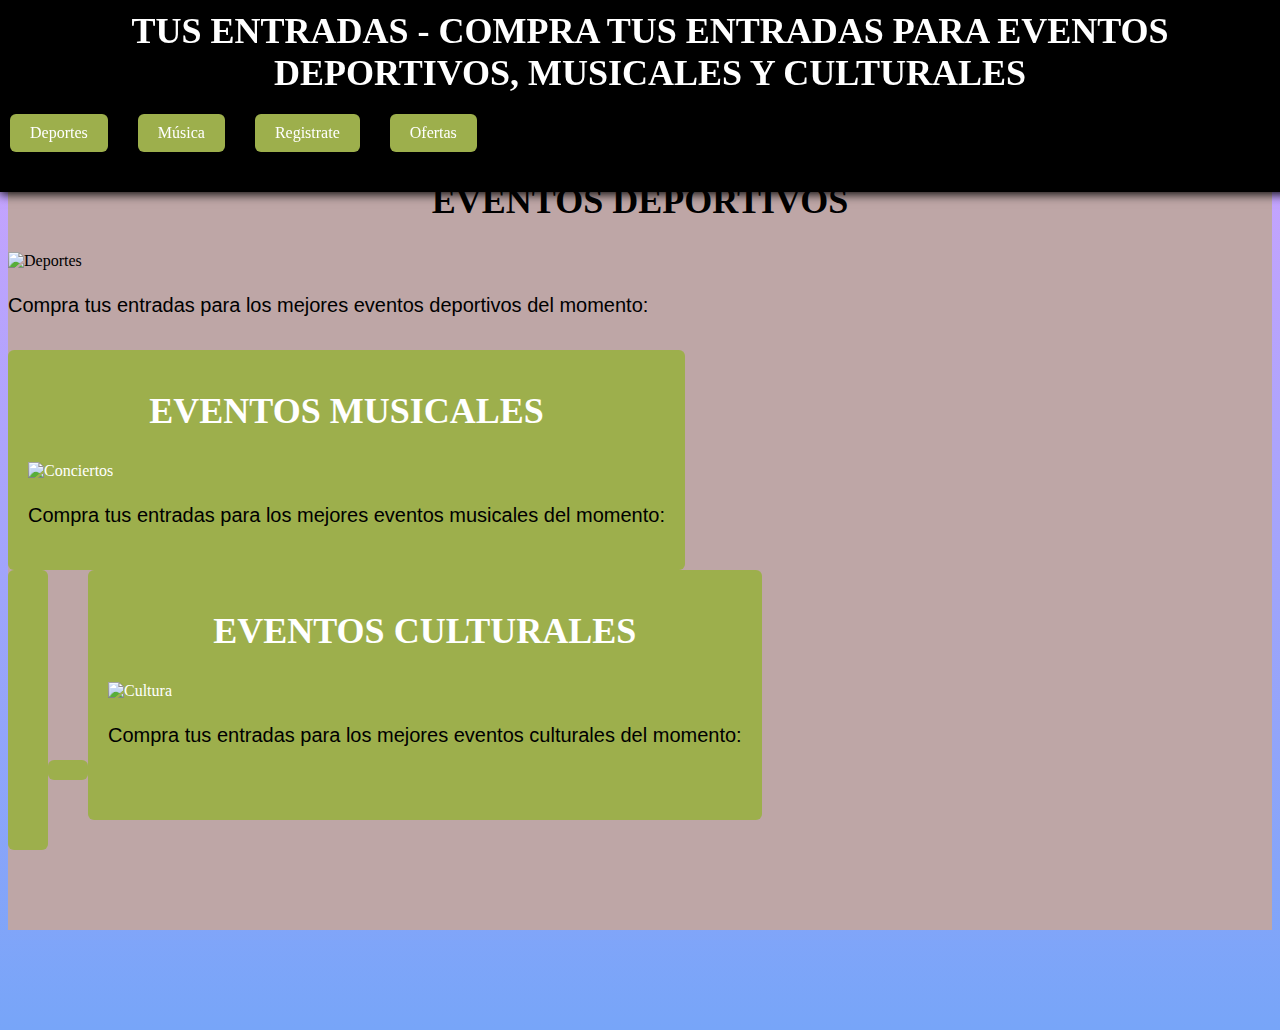
==== ticketeck2/inicio/inicio.html @ d6f5ab7c "Add files via upload" ====
<!DOCTYPE html>
<html lang="es">
<head>
    <meta charset="UTF-8">
    <meta name="viewport" content="width=device-width, initial-scale=1.0">
    <link rel="stylesheet" type="text/css" href="./inicio.css">
    <title>Tus Entradas - Compra tus entradas para eventos deportivos, musicales y culturales</title>
</head>
<body>
    <header>
        <h1>Tus Entradas - Compra tus entradas para eventos deportivos, musicales y culturales</h1>
        <nav>
            <ul>
                <li><a href="#deportes">Deportes</a></li>
                <li><a href="#musica">Música</a></li>
                <li><a href="../index.html">Registrate</a></li>
                <li><a href="../ofertas/oferta.html">Ofertas</a></li>
            </ul>
        </nav>
    </header>
    <main>
        <section id="deportes">
            <h2>Eventos deportivos</h2>
            <img src="img/deporte1.jpg" alt="Deportes">
            <p>Compra tus entradas para los mejores eventos deportivos del momento:</p>
            <ul>
                <li><a href="https://www.boleteriavip.com.ar/category/description/1/Futbol%22%3EBoleteria vip</a></li>
            </ul>
        </section>
        <section id="musica">
            <h2>Eventos musicales</h2>
            <img src="img/musica.png" alt="Conciertos">
            <p>Compra tus entradas para los mejores eventos musicales del momento:</p>
            <ul>
                <li><a href="https://www.ticketek.com.ar/%22%3ETicketek</a></li>
            </ul>
        </section>
        <section id="cultura">
            <h2>Eventos culturales</h2>
            <img src="img/teatro.jpeg" alt="Cultura">
            <p>Compra tus entradas para los mejores eventos culturales del momento:</p>
            <ul>
                <li><a href="https://www.edenentradas.com.ar/sitio/contenido/teatros%22%3EEden entradas</a></li>
            </ul>
        </section>
    </main>
    <footer>
        <p>© 2023 Tus Entradas - Todos los derechos reservados</p>
    </footer>
</body>
</html>
---- ticketeck2/inicio/inicio.css ----
header {
    background-color: #000000;
    color: #000000;
    padding: 10px;
    position: fixed;
    top: 0;
    left: 0;
    width: 100%;
    z-index: 1;
    box-shadow: 0px 2px 10px rgb(0, 0, 0);
}

body {
    color: rgb(0, 0, 0);
    background: linear-gradient(#D5A3FF 0%, #77A5F8 100%);
}

h1 {
    font-size: 36px;
    font-weight: 700;
    margin: 0;
    text-align: center;
    text-transform: uppercase;
    color: #ffffff;
}

nav {
    display: flex;
    align-items: center;
    margin-top: 20px;

}

nav, nav li a {
    color: rgb(255, 255, 255);
}

ul {
    display: flex;
    list-style: none;
    margin: 0;
    padding: 0;
}

li {
    margin: 0 20px;
}

section {
    margin: 100px 0;
    padding: 50px 0;
    background-color: #bea6a6;
    position: relative;
}

p {
    font-size: 18px;
    font-family: Arial, sans-serif;
    color: #000000;
} 

h2 {
    font-size: 36px;
    font-weight: 700;
    margin-bottom: 30px;
    text-transform: uppercase;
    text-align: center;
}

p {
    font-size: 20px;
    line-height: 1.5;
    margin-bottom: 30px;
}

ul {
    display: flex;
    flex-wrap: wrap;
    list-style: none;
    margin: 0;
    padding: 0;
}

li {
    margin: 0 30px 30px 0;
}

button {
    background-color: #e74c3c;
    color: #000000;
    border: none;
    padding: 10px 20px;
    border-radius: 5px;
    font-size: 18px;
    cursor: pointer;
}

button:hover {
    background-color: #c0392b;
}

a {
    display: inline-block;
    padding: 10px 20px;
    background-color: #9daf4c;
    color: rgb(255, 255, 255);
    text-decoration: none;
    border-radius: 6px;

}

img {
    width: 50%;
    height: 600px;

}


footer {
    background-color: #000000;
    padding: 20px;
    text-align: center;
    }

footer p {
    color: #ffffff;
}
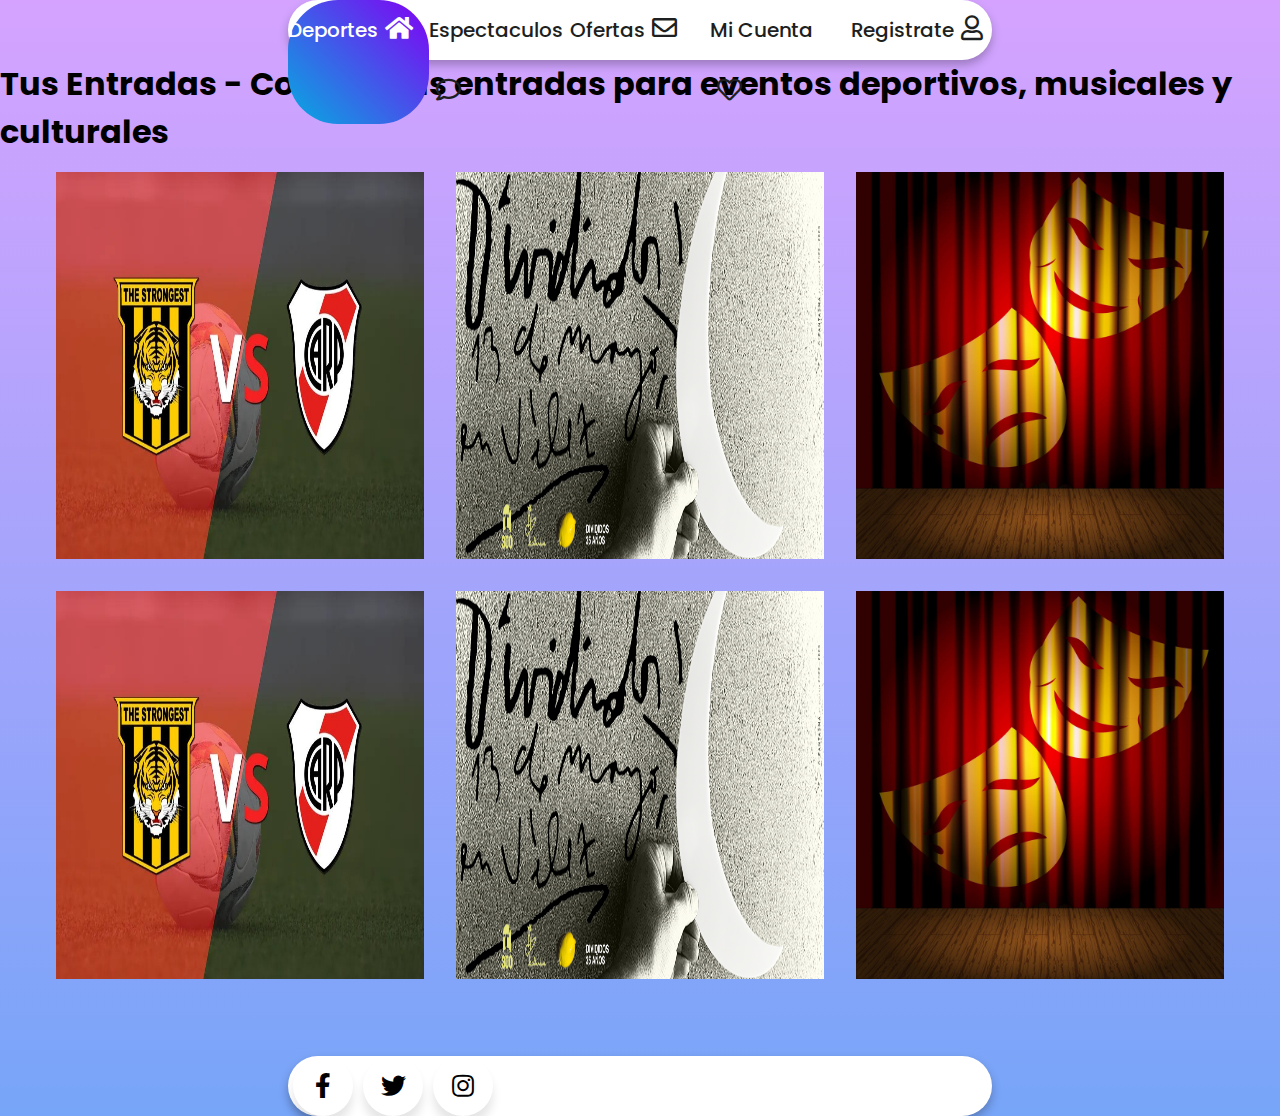
==== commit b5c07d1b: "Add files via upload" ====
--- a/ticketeck2/inicio/inicio.html
+++ b/ticketeck2/inicio/inicio.html
@@ -1,51 +1,66 @@
+
 <!DOCTYPE html>
-<html lang="es">
+<html lang="en">
 <head>
     <meta charset="UTF-8">
+    <meta http-equiv="X-UA-Compatible" content="IE=edge">
     <meta name="viewport" content="width=device-width, initial-scale=1.0">
-    <link rel="stylesheet" type="text/css" href="./inicio.css">
+    <link rel="stylesheet" href="./inicio.css">
+    <link rel="stylesheet" href="https://cdnjs.cloudflare.com/ajax/libs/font-awesome/5.15.3/css/all.min.css"/>
+    <script src="menu.js" defer></script>
     <title>Tus Entradas - Compra tus entradas para eventos deportivos, musicales y culturales</title>
 </head>
 <body>
     <header>
-        <h1>Tus Entradas - Compra tus entradas para eventos deportivos, musicales y culturales</h1>
-        <nav>
-            <ul>
-                <li><a href="#deportes">Deportes</a></li>
-                <li><a href="#musica">Música</a></li>
-                <li><a href="../index.html">Registrate</a></li>
-                <li><a href="../ofertas/oferta.html">Ofertas</a></li>
-            </ul>
-        </nav>
+        <div class="wrapper">
+            <nav>
+               <input type="radio" name="tab" id="home" checked>
+               <input type="radio" name="tab" id="inbox">
+               <input type="radio" name="tab" id="contact">
+               <input type="radio" name="tab" id="heart">
+               <input type="radio" name="tab" id="about">
+               <label for="home" class="home"><a href="#">Deportes<i class="fas fa-home"></i></a></label>
+               <label for="inbox" class="inbox"><a href="#">Espectaculos<i class="far fa-comment"></i></a></label>
+               <label for="contact" class="contact"><a href="#">Ofertas<i class="far fa-envelope"></i></a></label>
+               <label for="heart" class="heart"><a href="#">Mi Cuenta<i class="far fa-heart"></i></a></label>
+               <label for="about" class="about"><a href="#">Registrate<i class="far fa-user"></i></a></label>
+               <div class="tab"></div>
+            </nav>
     </header>
+    <h1>Tus Entradas - Compra tus entradas para eventos deportivos, musicales y culturales</h1>
     <main>
-        <section id="deportes">
-            <h2>Eventos deportivos</h2>
-            <img src="img/deporte1.jpg" alt="Deportes">
-            <p>Compra tus entradas para los mejores eventos deportivos del momento:</p>
-            <ul>
-                <li><a href="https://www.boleteriavip.com.ar/category/description/1/Futbol%22%3EBoleteria vip</a></li>
-            </ul>
-        </section>
-        <section id="musica">
-            <h2>Eventos musicales</h2>
-            <img src="img/musica.png" alt="Conciertos">
-            <p>Compra tus entradas para los mejores eventos musicales del momento:</p>
-            <ul>
-                <li><a href="https://www.ticketek.com.ar/%22%3ETicketek</a></li>
-            </ul>
-        </section>
-        <section id="cultura">
-            <h2>Eventos culturales</h2>
-            <img src="img/teatro.jpeg" alt="Cultura">
-            <p>Compra tus entradas para los mejores eventos culturales del momento:</p>
-            <ul>
-                <li><a href="https://www.edenentradas.com.ar/sitio/contenido/teatros%22%3EEden entradas</a></li>
-            </ul>
-        </section>
+        <div class="galeria">
+            <img src="./deporte.jpg" alt="">
+            <img src="./musica.jpg" alt="">
+            <img src="./teatro.jpg" alt="">
+            <img src="./deporte.jpg" alt="">
+            <img src="./musica.jpg" alt="">
+            <img src="./teatro.jpg" alt="">
+          </div>
+      
     </main>
     <footer>
-        <p>© 2023 Tus Entradas - Todos los derechos reservados</p>
+        <div class="wrapper">
+            <div class="button">
+               <div class="icon">
+                  <i class="fab fa-facebook-f"></i>
+               </div>
+               <span>Facebook</span>
+            </div>
+            <div class="button">
+               <div class="icon">
+                  <i class="fab fa-twitter"></i>
+               </div>
+               <span>Twitter</span>
+            </div>
+            <div class="button">
+               <div class="icon">
+                  <i class="fab fa-instagram"></i>
+               </div>
+               <span>Instagram</span>
+            </div>
+            </div>
+         </div>
     </footer>
 </body>
 </html>--- a/ticketeck2/inicio/inicio.css
+++ b/ticketeck2/inicio/inicio.css
@@ -1,127 +1,166 @@
-header {
-    background-color: #000000;
-    color: #000000;
-    padding: 10px;
-    position: fixed;
-    top: 0;
-    left: 0;
-    width: 100%;
-    z-index: 1;
-    box-shadow: 0px 2px 10px rgb(0, 0, 0);
+@import url('https://fonts.googleapis.com/css?family=Poppins:400,500,600,700&display=swap');
+*{
+  margin: 0;
+  padding: 0;
+  box-sizing: border-box;
+  font-family: 'Poppins', sans-serif;
 }
+body{
+  display: grid;
+  height: 100%;
+  width: 100%;
+  place-items: center;
+  background: linear-gradient(#D5A3FF 0%, #77A5F8 100%);
+}
+main{
+    height: 85vh;
+}
+.wrapper{
+  height: 60px;
+  width: 55vw;
+  background: white;
+  line-height: 60px;
+  border-radius: 50px;
+  box-shadow: 0 5px 10px rgba(0,0,0,0.25);
+}
+.wrapper nav{
+  position: relative;
+  display: flex;
+}
+.wrapper nav label{
+  flex: 1;
+  width: 100%;
+  z-index: 1;
+  cursor: pointer;
+}
+.wrapper nav label a{
+  position: relative;
+  z-index: -1;
+  color: #1d1f20;
+  font-size: 20px;
+  font-weight: 500;
+  text-decoration: none;
+  transition: color 0.6s ease;
+}
+.wrapper nav #home:checked ~ label.home a,
+.wrapper nav #inbox:checked ~ label.inbox a,
+.wrapper nav #contact:checked ~ label.contact a,
+.wrapper nav #heart:checked ~ label.heart a,
+.wrapper nav #about:checked ~ label.about a{
+  color: #fff;
+}
+.wrapper nav label a i{
+  font-size: 25px;
+  margin: 0 7px;
+}
+.wrapper nav .tab{
+  position: absolute;
+  height: 100%;
+  width: 20%;
+  left: 0;
+  bottom: 0;
+  z-index: 0;
+  border-radius: 50px;
+  background: linear-gradient(45deg, #05abe0 0%,#8200f4 100%);
+  transition: 0.6s cubic-bezier(0.68, -0.55, 0.265, 1.55);
+}
+.wrapper nav #inbox:checked ~ .tab{
+  left: 20%;
+}
+.wrapper nav #contact:checked ~ .tab{
+  left: 40%;
+}
+.wrapper nav #heart:checked ~ .tab{
+  left: 60%;
+}
+.wrapper nav #about:checked ~ .tab{
+  left: 80%;
+}
+.wrapper nav input{
+  display: none;
+}
+  main{
+    height: 100vh;
+  }
 
-body {
-    color: rgb(0, 0, 0);
-    background: linear-gradient(#D5A3FF 0%, #77A5F8 100%);
+.wrapper .button{
+  display: inline-block;
+  height: 60px;
+  width: 60px;
+  float: left;
+  margin: 0 5px;
+  overflow: hidden;
+  background: #fff;
+  border-radius: 50px;
+  cursor: pointer;
+  box-shadow: 0px 10px 10px rgba(0,0,0,0.1);
+  transition: all 0.3s ease-out;
 }
-
-h1 {
-    font-size: 36px;
-    font-weight: 700;
-    margin: 0;
-    text-align: center;
-    text-transform: uppercase;
-    color: #ffffff;
+.wrapper .button:hover{
+  width: 200px;
 }
-
-nav {
+.wrapper .button .icon{
+  display: inline-block;
+  height: 60px;
+  width: 60px;
+  text-align: center;
+  border-radius: 50px;
+  box-sizing: border-box;
+  line-height: 60px;
+  transition: all 0.3s ease-out;
+}
+.wrapper .button:nth-child(1):hover .icon{
+  background: #4267B2;
+}
+.wrapper .button:nth-child(2):hover .icon{
+  background: #1DA1F2;
+}
+.wrapper .button:nth-child(3):hover .icon{
+  background: #E1306C;
+}
+.wrapper .button:nth-child(4):hover .icon{
+  background: #333;
+}
+.wrapper .button:nth-child(5):hover .icon{
+  background: #ff0000;
+}
+.wrapper .button .icon i{
+  font-size: 25px;
+  line-height: 60px;
+  transition: all 0.3s ease-out;
+}
+.wrapper .button:hover .icon i{
+  color: #fff;
+}
+.wrapper .button span{
+  font-size: 20px;
+  font-weight: 500;
+  line-height: 60px;
+  margin-left: 10px;
+  transition: all 0.3s ease-out;
+}
+.wrapper .button:nth-child(1) span{
+  color: #4267B2;
+}
+.wrapper .button:nth-child(2) span{
+  color: #1DA1F2;
+}
+.wrapper .button:nth-child(3) span{
+  color: #E1306C;
+}
+.wrapper .button:nth-child(4) span{
+  color: #333;
+}
+.wrapper .button:nth-child(5) span{
+  color: #ff0000;
+}
+.galeria{
     display: flex;
-    align-items: center;
-    margin-top: 20px;
-
-}
-
-nav, nav li a {
-    color: rgb(255, 255, 255);
-}
-
-ul {
-    display: flex;
-    list-style: none;
-    margin: 0;
-    padding: 0;
-}
-
-li {
-    margin: 0 20px;
-}
-
-section {
-    margin: 100px 0;
-    padding: 50px 0;
-    background-color: #bea6a6;
-    position: relative;
-}
-
-p {
-    font-size: 18px;
-    font-family: Arial, sans-serif;
-    color: #000000;
-} 
-
-h2 {
-    font-size: 36px;
-    font-weight: 700;
-    margin-bottom: 30px;
-    text-transform: uppercase;
-    text-align: center;
-}
-
-p {
-    font-size: 20px;
-    line-height: 1.5;
-    margin-bottom: 30px;
-}
-
-ul {
-    display: flex;
-    flex-wrap: wrap;
-    list-style: none;
-    margin: 0;
-    padding: 0;
-}
-
-li {
-    margin: 0 30px 30px 0;
-}
-
-button {
-    background-color: #e74c3c;
-    color: #000000;
-    border: none;
-    padding: 10px 20px;
-    border-radius: 5px;
-    font-size: 18px;
-    cursor: pointer;
-}
-
-button:hover {
-    background-color: #c0392b;
-}
-
-a {
-    display: inline-block;
-    padding: 10px 20px;
-    background-color: #9daf4c;
-    color: rgb(255, 255, 255);
-    text-decoration: none;
-    border-radius: 6px;
-
-}
-
-img {
-    width: 50%;
-    height: 600px;
-
-}
-
-
-footer {
-    background-color: #000000;
-    padding: 20px;
-    text-align: center;
-    }
-
-footer p {
-    color: #ffffff;
-}+    flex-flow: wrap;
+    justify-content: center;
+  }
+  
+  .galeria img{
+    max-width: 400px;
+    padding: 1rem;
+  }